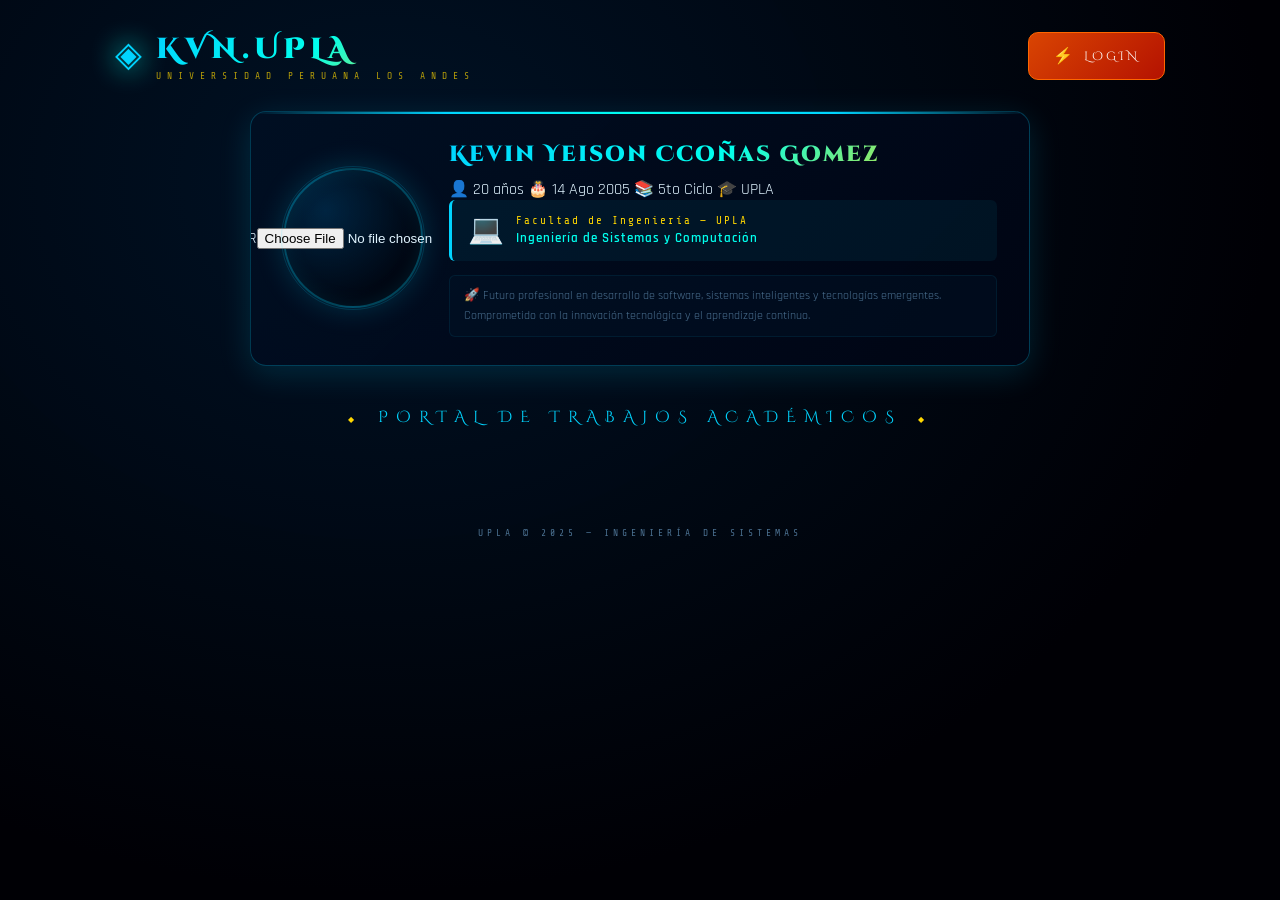
==== index (1).html @ d22db424 "Add files via upload" ====
<!DOCTYPE html>
<html lang="es">
<head>
  <meta charset="UTF-8">
  <meta name="viewport" content="width=device-width, initial-scale=1.0">
  <title>KVN.UPLA — Portal Académico</title>
  <link rel="preconnect" href="https://fonts.googleapis.com">
  <link rel="preconnect" href="https://fonts.gstatic.com" crossorigin>
  <link href="https://fonts.googleapis.com/css2?family=Rajdhani:wght@400;600;700&family=Cinzel+Decorative:wght@700;900&family=Share+Tech+Mono&display=swap" rel="stylesheet">
  <link rel="stylesheet" href="styles.css">
  <script src="https://cdn.jsdelivr.net/npm/@supabase/supabase-js@2"></script>
</head>
<body>
  <canvas id="particleCanvas"></canvas>

  <!-- ══════════════════════════════════════════
       TRANSITION OVERLAY
  ══════════════════════════════════════════ -->
  <div class="transition-overlay" id="transitionOverlay">
    <div class="transition-content">
      <div class="transition-rune">◈</div>
      <div class="transition-text" id="transitionText">CARGANDO...</div>
    </div>
  </div>

  <!-- ══════════════════════════════════════════
       LANDING SCREEN
  ══════════════════════════════════════════ -->
  <div class="screen active" id="landingScreen">
    <div class="landing-wrapper">
      <div class="landing-header">
        <div class="landing-logo">
          <div class="logo-glyph">◈</div>
          <div>
            <h1>KVN.UPLA</h1>
            <div class="logo-sub">UNIVERSIDAD PERUANA LOS ANDES</div>
          </div>
        </div>
        <button class="btn-enter-login" onclick="goToLogin()">
          <span class="btn-el-icon">⚡</span>
          <span>LOGIN</span>
        </button>
      </div>

      <!-- INFO PERSONAL MEJORADA -->
      <div class="student-info-card">
        <!-- Avatar con foto de perfil -->
        <div class="student-avatar" onclick="document.getElementById('avatarFileInput').click()" title="Haz clic para cambiar tu foto">
          <img id="profilePhoto" class="profile-photo" src="" alt="Foto de perfil"
               style="display:none; width:100%; height:100%; object-fit:cover; border-radius:50%;">
          <div class="juggernaut-guide" id="juggDefaultAvatar">
            <svg viewBox="0 0 100 120" xmlns="http://www.w3.org/2000/svg">
              <ellipse cx="50" cy="70" rx="22" ry="28" fill="#8B4513" opacity="0.9"/>
              <path d="M35 60 Q50 55 65 60 L65 80 Q50 85 35 80 Z" fill="#CD853F" stroke="#8B4513" stroke-width="1.5"/>
              <circle cx="45" cy="68" r="3" fill="#FFD700"/>
              <circle cx="55" cy="68" r="3" fill="#FFD700"/>
              <ellipse cx="50" cy="40" rx="18" ry="20" fill="#8B0000" opacity="0.95"/>
              <path d="M40 35 Q50 30 60 35" fill="none" stroke="#FF4500" stroke-width="2" stroke-linecap="round"/>
              <rect x="42" y="38" width="16" height="12" rx="2" fill="#4B0000" opacity="0.8"/>
              <circle cx="46" cy="44" r="2.5" fill="#FF6347" opacity="0.9"/>
              <circle cx="54" cy="44" r="2.5" fill="#FF6347" opacity="0.9"/>
              <path d="M35 35 L28 25 L33 32" fill="#8B0000" stroke="#4B0000" stroke-width="1"/>
              <path d="M65 35 L72 25 L67 32" fill="#8B0000" stroke="#4B0000" stroke-width="1"/>
              <line x1="70" y1="50" x2="85" y2="35" stroke="#C0C0C0" stroke-width="3" stroke-linecap="round"/>
              <path d="M85 35 L88 32 L86 38" fill="#FFD700"/>
              <rect x="68" y="48" width="4" height="8" rx="1" fill="#8B4513"/>
              <ellipse cx="32" cy="65" rx="6" ry="12" fill="#CD853F" transform="rotate(-20 32 65)"/>
              <ellipse cx="68" cy="65" rx="6" ry="12" fill="#CD853F" transform="rotate(20 68 65)"/>
              <rect x="42" y="90" width="7" height="20" rx="3" fill="#8B4513"/>
              <rect x="51" y="90" width="7" height="20" rx="3" fill="#8B4513"/>
              <ellipse cx="45" cy="110" rx="5" ry="4" fill="#4B0000"/>
              <ellipse cx="55" cy="110" rx="5" ry="4" fill="#4B0000"/>
              <circle cx="50" cy="60" r="35" fill="none" stroke="#FF4500" stroke-width="0.5" opacity="0.3" class="jugg-aura"/>
            </svg>
          </div>
          <div class="avatar-upload-hint" id="avatarHint">
            <span>📷</span>
            CAMBIAR FOTO
          </div>
          <input type="file" id="avatarFileInput" accept="image/*" onchange="handleAvatarUpload(this)">
        </div>

        <div class="student-details">
          <h2 class="student-name">Kevin Yeison Ccoñas Gomez</h2>

          <!-- Badges de info -->
          <div class="meta-badges">
            <span class="meta-badge meta-badge-blue">👤 20 años</span>
            <span class="meta-badge meta-badge-gold">🎂 14 Ago 2005</span>
            <span class="meta-badge meta-badge-green">📚 5to Ciclo</span>
            <span class="meta-badge meta-badge-orange">🎓 UPLA</span>
          </div>

          <div class="student-career">
            <div class="career-icon">💻</div>
            <div>
              <div class="career-faculty">Facultad de Ingeniería — UPLA</div>
              <div class="career-name">Ingeniería de Sistemas y Computación</div>
            </div>
          </div>

          <div class="student-vision">
            <p>🚀 Futuro profesional en desarrollo de software, sistemas inteligentes y tecnologías emergentes. Comprometido con la innovación tecnológica y el aprendizaje continuo.</p>
          </div>

          <!-- Link de URL/portafolio -->
          <div id="studentUrlWrap" style="display:none; margin-top:8px;">
            <a id="studentUrlLink" class="student-url-link" href="#" target="_blank" rel="noopener">
              🔗 <span id="studentUrlText">mi-portafolio.com</span>
            </a>
          </div>
        </div>
      </div>

      <div class="landing-tagline">PORTAL DE TRABAJOS ACADÉMICOS</div>

      <div class="landing-units" id="landingUnits">
        <!-- Generado dinámicamente -->
      </div>

      <div class="landing-footer">
        UPLA © 2025 — INGENIERÍA DE SISTEMAS
      </div>
    </div>
  </div>

  <!-- ══════════════════════════════════════════
       PUBLIC MODAL (ver archivos sin login)
  ══════════════════════════════════════════ -->
  <div class="modal-overlay" id="publicModal">
    <div class="modal-box" id="publicModalBox">
      <div class="modal-header">
        <div class="modal-title-wrap">
          <div class="modal-dome-mini" id="pubModalDome">I</div>
          <div>
            <div class="modal-title" id="pubModalTitle">UNIDAD I</div>
            <div class="modal-sub" id="pubModalSub">PRIMERA UNIDAD</div>
          </div>
        </div>
        <button class="modal-close" onclick="closePublicModal()">✕</button>
      </div>
      <div class="week-tabs" id="pubWeekTabs">
        <div class="week-tab active" onclick="switchPublicWeek(1)">SEMANA 1</div>
        <div class="week-tab" onclick="switchPublicWeek(2)">SEMANA 2</div>
        <div class="week-tab" onclick="switchPublicWeek(3)">SEMANA 3</div>
        <div class="week-tab" onclick="switchPublicWeek(4)">SEMANA 4</div>
      </div>
      <div class="modal-body" id="pubModalBody"></div>
      <div class="pub-modal-footer">
        <button class="btn-arcana-sm" onclick="goToLogin()">🔐 Iniciar Sesión para Gestionar</button>
      </div>
    </div>
  </div>

  <!-- ══════════════════════════════════════════
       LOGIN SCREEN
  ══════════════════════════════════════════ -->
  <div class="screen" id="loginScreen">
    <div class="login-wrapper">
      <div class="arcana-logo">
        <h1>KVN.UPLA</h1>
        <div class="subtitle">ACCESO AL SISTEMA</div>
      </div>

      <div class="fire-container">
        <div class="fire-border">
          <div class="login-box">
            <div class="tab-selector">
              <button class="tab-btn active" onclick="switchAuthTab('login')">INGRESAR</button>
              <button class="tab-btn" onclick="switchAuthTab('register')">REGISTRAR</button>
            </div>

            <div id="loginForm">
              <div class="form-group">
                <label>USUARIO</label>
                <input type="text" id="loginUser" placeholder="Ingresa tu usuario">
              </div>
              <div class="form-group">
                <label>CONTRASEÑA</label>
                <input type="password" id="loginPass" placeholder="Ingresa tu contraseña">
              </div>
              <div class="error-msg" id="loginError"></div>
              <button class="btn-arcana" onclick="handleLogin()">⚡ ACCEDER</button>
            </div>

            <div id="registerForm" style="display:none;">
              <div class="form-group">
                <label>USUARIO</label>
                <input type="text" id="regUser" placeholder="Elige un usuario">
              </div>
              <div class="form-group">
                <label>CONTRASEÑA</label>
                <input type="password" id="regPass" placeholder="Crea una contraseña">
              </div>
              <div class="form-group">
                <label>CONFIRMAR CONTRASEÑA</label>
                <input type="password" id="regPass2" placeholder="Repite tu contraseña">
              </div>
              <div class="form-group">
                <label>URL / PORTAFOLIO <span style="opacity:.5;font-size:.6rem;">(opcional)</span></label>
                <div class="url-input-wrap">
                  <input type="url" id="regUrl" placeholder="https://tu-sitio.com o deja vacío">
                </div>
              </div>
              <div class="form-group">
                <label>ROL</label>
                <div class="role-cards">
                  <div class="role-card selected-viewer" onclick="selectRole('viewer')">
                    <div class="rc-icon">👁</div>
                    <div class="rc-name">VISUALIZADOR</div>
                    <div class="rc-desc">Solo lectura</div>
                  </div>
                  <div class="role-card" onclick="selectRole('admin_attempt')">
                    <div class="rc-icon">♛</div>
                    <div class="rc-name">ADMIN</div>
                    <div class="rc-desc">Reservado</div>
                  </div>
                </div>
              </div>
              <div class="error-msg" id="registerError"></div>
              <button class="btn-arcana" onclick="handleRegister()">✦ CREAR CUENTA</button>
            </div>
          </div>
        </div>
      </div>

      <button class="btn-back-landing" onclick="goToLanding()">← Volver al inicio</button>
    </div>
  </div>

  <!-- ══════════════════════════════════════════
       MAIN SCREEN (admin/viewer)
  ══════════════════════════════════════════ -->
  <div class="screen" id="mainScreen">
    <div class="main-header">
      <div class="header-logo">KVN.UPLA</div>
      <div class="header-right">
        <div class="sync-indicator" id="syncIndicator" style="display:none;"></div>
        <button class="btn-hdr btn-hdr-share" id="btnShare" onclick="openShareModal()" style="display:none;">📤 COMPARTIR</button>
        <button class="btn-hdr btn-hdr-sync" id="btnSync" onclick="doViewerSync()" style="display:none;">🔄 SYNC</button>
        <button class="btn-hdr btn-hdr-import" id="btnImport" style="display:none;">📥 IMPORTAR</button>
        <!-- Foto de perfil en header -->
        <img id="headerProfilePhoto" class="header-avatar" src="" alt="Perfil" onclick="document.getElementById('avatarFileInput').click()" title="Cambiar foto de perfil">
        <div class="user-badge" id="userBadge">
          <span id="headerCrown"></span>
          <span id="headerUsername">USUARIO</span>
        </div>
        <button class="btn-hdr btn-logout" onclick="handleLogout()">🚪 SALIR</button>
      </div>
    </div>

    <div class="main-content">
      <h2 class="section-title">MIS UNIDADES</h2>
      <div class="units-grid" id="unitsGrid"></div>
    </div>
  </div>

  <!-- ══════════════════════════════════════════
       EDIT FILE OVERLAY
  ══════════════════════════════════════════ -->
  <div class="edit-overlay" id="editOverlay">
    <div class="edit-box">
      <h3>✎ EDITAR ARCHIVO</h3>
      <input type="text" id="editFileName" placeholder="Nombre del archivo">
      <textarea id="editFileDesc" placeholder="Descripción (opcional)"></textarea>
      <div class="edit-actions">
        <button class="btn-save" onclick="saveEdit()">💾 GUARDAR</button>
        <button class="btn-cancel" onclick="closeEdit()">✕ CANCELAR</button>
      </div>
    </div>
  </div>

  <!-- ══════════════════════════════════════════
       SHARE OVERLAY
  ══════════════════════════════════════════ -->
  <div class="share-overlay" id="shareOverlay">
    <div class="share-box">
      <h3>📤 COMPARTIR SISTEMA</h3>
      <p>Exporta una copia de seguridad de todos los archivos y metadatos del sistema.</p>
      
      <div class="share-section s-admin">
        <h4>♛ PARA ADMINISTRADORES</h4>
        <div class="share-steps">
          <strong>1.</strong> Descarga el backup JSON<br>
          <strong>2.</strong> Compártelo con otros usuarios<br>
          <strong>3.</strong> Ellos pueden importarlo desde su panel
        </div>
      </div>

      <div class="share-section s-viewer">
        <h4>👁 PARA VISUALIZADORES</h4>
        <div class="share-steps">
          Usa el botón <strong>SYNC</strong> en el header para actualizar tus archivos desde la base de datos.
        </div>
      </div>

      <div class="status-line" id="shareStatusLine"></div>

      <button class="btn-push" onclick="exportJsonDownload()">📦 DESCARGAR BACKUP</button>
      <button class="btn-close-share" onclick="closeShareModal()">✕ CERRAR</button>
    </div>
  </div>

  <!-- ══════════════════════════════════════════
       UNIT MODAL (admin/viewer)
  ══════════════════════════════════════════ -->
  <div class="modal-overlay" id="unitModal">
    <div class="modal-box" id="modalBox">
      <div class="modal-header">
        <div class="modal-title-wrap">
          <div class="modal-dome-mini" id="modalDomeMini">I</div>
          <div>
            <div class="modal-title" id="modalTitle">UNIDAD I</div>
            <div class="modal-sub" id="modalSub">PRIMERA UNIDAD</div>
          </div>
        </div>
        <button class="modal-close" onclick="closeModal()">✕</button>
      </div>
      <div class="week-tabs" id="weekTabs">
        <div class="week-tab active" onclick="switchWeek(1)">SEMANA 1</div>
        <div class="week-tab" onclick="switchWeek(2)">SEMANA 2</div>
        <div class="week-tab" onclick="switchWeek(3)">SEMANA 3</div>
        <div class="week-tab" onclick="switchWeek(4)">SEMANA 4</div>
      </div>
      <div class="modal-body" id="modalBody"></div>
    </div>
  </div>

  <!-- ══════════════════════════════════════════
       TOAST
  ══════════════════════════════════════════ -->
  <div class="toast" id="toast"></div>

  <script src="script.js"></script>

  <!-- ══════════════════════════════════════════
       FOTO DE PERFIL — Script local (no toca supabase)
  ══════════════════════════════════════════ -->
  <script>
    // ── Foto de perfil (localStorage) ────────────────────
    (function() {
      const STORAGE_KEY = 'kvn_profile_photo';
      const STORAGE_URL = 'kvn_profile_url';

      function loadSavedPhoto() {
        const saved = localStorage.getItem(STORAGE_KEY);
        if (saved) applyPhoto(saved);
        const savedUrl = localStorage.getItem(STORAGE_URL);
        if (savedUrl) applyUrl(savedUrl);
      }

      function applyPhoto(dataUrl) {
        const ph = document.getElementById('profilePhoto');
        const def = document.getElementById('juggDefaultAvatar');
        const hph = document.getElementById('headerProfilePhoto');

        if (ph) { ph.src = dataUrl; ph.style.display = 'block'; }
        if (def) def.style.display = 'none';
        if (hph) { hph.src = dataUrl; hph.classList.add('visible'); }
      }

      function applyUrl(url) {
        const wrap = document.getElementById('studentUrlWrap');
        const link = document.getElementById('studentUrlLink');
        const txt  = document.getElementById('studentUrlText');
        if (!wrap || !link || !txt) return;
        link.href = url.startsWith('http') ? url : 'https://' + url;
        txt.textContent = url.replace(/^https?:\/\//, '');
        wrap.style.display = 'block';
      }

      window.handleAvatarUpload = function(input) {
        const file = input.files[0];
        if (!file) return;
        if (!file.type.startsWith('image/')) {
          alert('Solo se permiten imágenes.');
          return;
        }
        const reader = new FileReader();
        reader.onload = function(e) {
          const dataUrl = e.target.result;
          localStorage.setItem(STORAGE_KEY, dataUrl);
          applyPhoto(dataUrl);
          if (window.juggSay) {
            window.juggSay('¡Foto actualizada! Ahora tienes cara de guerrero. ⚔', false);
            setTimeout(() => { const b = document.getElementById('juggBubble'); if(b) b.classList.add('hide'); }, 4000);
          }
        };
        reader.readAsDataURL(file);
        input.value = '';
      };

      // Guardar URL desde el campo de registro
      const origHandleRegister = window.handleRegister;
      // Hook para guardar la URL después del registro exitoso
      document.addEventListener('DOMContentLoaded', () => {
        const regUrlInput = document.getElementById('regUrl');
        if (regUrlInput) {
          regUrlInput.addEventListener('blur', () => {
            const val = regUrlInput.value.trim();
            if (val) {
              localStorage.setItem(STORAGE_URL, val);
              applyUrl(val);
            }
          });
        }
        loadSavedPhoto();
      });
    })();
  </script>

  <script src="jugg-guide.js"></script>
</body>
</html>
---- styles.css ----
:root {
  --void-black:#000005;--arcana-blue:#00d4ff;--arcana-cyan:#00ffee;
  --arcana-gold:#ffd700;--fire-orange:#ff6600;--fire-red:#ff2200;
  --fire-yellow:#ffcc00;--unit1-color:#00aaff;--unit2-color:#aa00ff;
  --unit3-color:#00ff88;--unit4-color:#ff3344;
  --text-bright:#e0f4ff;--text-dim:#4a7090;
  --dragon1:#ff6600;--dragon2:#ff2200;--dragon3:#ffaa00;
}
*{margin:0;padding:0;box-sizing:border-box;}
body{background:var(--void-black);font-family:'Rajdhani',sans-serif;color:var(--text-bright);min-height:100vh;overflow-x:hidden;}
#particleCanvas{position:fixed;inset:0;z-index:0;pointer-events:none;}

.screen{position:fixed;inset:0;display:none;z-index:10;align-items:center;justify-content:center;}
.screen.active{display:flex;}

/* ══════════════════════════════
   TRANSITION OVERLAY
══════════════════════════════ */
.transition-overlay{
  position:fixed;inset:0;z-index:9000;
  background:radial-gradient(ellipse at center, rgba(0,0,20,.98) 0%, rgba(0,0,5,1) 100%);
  display:flex;align-items:center;justify-content:center;
  opacity:0;pointer-events:none;transition:opacity .4s ease;
}
.transition-overlay.active{opacity:1;pointer-events:all;}
.transition-content{text-align:center;}
.transition-rune{
  font-size:5rem;color:var(--arcana-blue);
  animation:runeSpinPulse 1s ease-in-out infinite;
  display:block;margin-bottom:16px;
  filter:drop-shadow(0 0 30px var(--arcana-cyan));
}
@keyframes runeSpinPulse{
  0%{transform:rotate(0deg) scale(1);opacity:.7;}
  50%{transform:rotate(180deg) scale(1.3);opacity:1;}
  100%{transform:rotate(360deg) scale(1);opacity:.7;}
}
.transition-text{
  font-family:'Share Tech Mono',monospace;font-size:.85rem;
  letter-spacing:6px;color:var(--arcana-gold);
  animation:txtPulse 1s ease-in-out infinite;
}
@keyframes txtPulse{0%,100%{opacity:.5;}50%{opacity:1;}}

/* ══════════════════════════════
   LANDING SCREEN
══════════════════════════════ */
#landingScreen{
  flex-direction:column;
  background:radial-gradient(ellipse at 30% 20%, rgba(0,30,60,.6) 0%, rgba(0,0,5,1) 70%);
  overflow-y:auto;align-items:stretch;justify-content:flex-start;
}
.landing-wrapper{
  display:flex;flex-direction:column;align-items:center;
  padding:30px 20px 60px;min-height:100vh;position:relative;
}

/* Header landing */
.landing-header{
  width:100%;max-width:1050px;
  display:flex;align-items:center;justify-content:space-between;
  margin-bottom:30px;flex-wrap:wrap;gap:14px;
  animation:slideDownFade .8s cubic-bezier(.34,1.56,.64,1) both;
}
@keyframes slideDownFade{from{transform:translateY(-40px);opacity:0;}to{transform:translateY(0);opacity:1;}}

.landing-logo{display:flex;align-items:center;gap:14px;}
.logo-glyph{
  font-size:2.2rem;color:var(--arcana-blue);
  filter:drop-shadow(0 0 14px var(--arcana-cyan));
  animation:glyphFloat 3s ease-in-out infinite;
}
@keyframes glyphFloat{0%,100%{transform:translateY(0) rotate(0deg);}50%{transform:translateY(-5px) rotate(60deg);}}
.landing-logo h1{
  font-family:'Cinzel Decorative',cursive;font-size:1.8rem;font-weight:900;
  background:linear-gradient(135deg,var(--arcana-blue) 0%,var(--arcana-cyan) 50%,var(--arcana-gold) 100%);
  -webkit-background-clip:text;-webkit-text-fill-color:transparent;background-clip:text;
  letter-spacing:5px;
}
.logo-sub{font-family:'Share Tech Mono',monospace;font-size:.6rem;color:var(--arcana-gold);letter-spacing:6px;opacity:.7;margin-top:2px;}

.btn-enter-login{
  display:flex;align-items:center;gap:8px;
  padding:12px 24px;
  background:linear-gradient(135deg,rgba(255,80,0,.85),rgba(200,20,0,.9));
  border:1px solid var(--fire-orange);border-radius:10px;
  color:#fff;font-family:'Cinzel Decorative',cursive;
  font-size:.75rem;letter-spacing:3px;cursor:pointer;
  transition:all .3s;text-transform:uppercase;
  position:relative;overflow:hidden;
}
.btn-enter-login::before{
  content:'';position:absolute;inset:0;
  background:linear-gradient(90deg,transparent,rgba(255,200,0,.3),transparent);
  transform:translateX(-100%);transition:transform .5s;
}
.btn-enter-login:hover::before{transform:translateX(100%);}
.btn-enter-login:hover{
  box-shadow:0 0 30px rgba(255,102,0,.7),0 0 60px rgba(255,50,0,.3);
  transform:translateY(-2px);
}
.btn-el-icon{font-size:1rem;}

/* ══════════════════════════════
   STUDENT INFO CARD
══════════════════════════════ */
.student-info-card{
  max-width:780px;width:100%;
  background:linear-gradient(135deg,rgba(0,15,35,.92) 0%,rgba(0,5,20,.95) 100%);
  border:1px solid rgba(0,212,255,.25);border-radius:16px;
  padding:28px 32px;margin-bottom:40px;
  display:flex;gap:26px;align-items:center;
  box-shadow:0 8px 32px rgba(0,212,255,.15);
  animation:fadeInUp .9s .2s cubic-bezier(.34,1.56,.64,1) both;
  position:relative;overflow:hidden;
}
.student-info-card::before{
  content:'';position:absolute;top:0;left:0;right:0;height:2px;
  background:linear-gradient(90deg,transparent,var(--arcana-blue),var(--arcana-cyan),var(--arcana-blue),transparent);
  animation:scanLine 3s ease-in-out infinite;
}
@keyframes scanLine{0%,100%{opacity:.4;}50%{opacity:1;}}

.student-avatar{
  flex-shrink:0;width:140px;height:140px;
  background:radial-gradient(circle at 30% 30%,rgba(0,170,255,.15) 0%,rgba(0,5,15,.8) 70%);
  border:2px solid rgba(0,212,255,.3);border-radius:50%;
  display:flex;align-items:center;justify-content:center;
  position:relative;
  box-shadow:0 0 30px rgba(0,212,255,.2),inset 0 0 20px rgba(0,212,255,.1);
}
.student-avatar::before{
  content:'';position:absolute;inset:-4px;border-radius:50%;
  border:1px solid rgba(0,212,255,.15);
  animation:domeGlow 2s ease-in-out infinite;
}

.juggernaut-guide{
  width:90px;height:110px;
  animation:juggFloat 3s ease-in-out infinite;
}
@keyframes juggFloat{
  0%,100%{transform:translateY(0) rotate(-2deg);}
  50%{transform:translateY(-8px) rotate(2deg);}
}
.jugg-aura{
  animation:juggAura 2s ease-in-out infinite;
}
@keyframes juggAura{
  0%,100%{opacity:.2;transform:scale(1);}
  50%{opacity:.5;transform:scale(1.1);}
}

.student-details{flex:1;min-width:0;}
.student-name{
  font-family:'Cinzel Decorative',cursive;font-size:1.35rem;
  background:linear-gradient(135deg,var(--arcana-blue),var(--arcana-cyan),var(--arcana-gold));
  -webkit-background-clip:text;-webkit-text-fill-color:transparent;background-clip:text;
  letter-spacing:2px;margin-bottom:10px;font-weight:900;
}
.student-meta{
  display:flex;gap:18px;margin-bottom:14px;flex-wrap:wrap;
}
.meta-item{
  font-family:'Share Tech Mono',monospace;font-size:.72rem;
  color:var(--text-dim);letter-spacing:1px;
  display:flex;align-items:center;gap:6px;
}
.meta-icon{font-size:1rem;}

.student-career{
  display:flex;align-items:center;gap:12px;
  padding:12px 16px;background:rgba(0,212,255,.06);
  border-left:3px solid var(--arcana-blue);border-radius:6px;
  margin-bottom:14px;
}
.career-icon{font-size:1.8rem;}
.career-faculty{
  font-family:'Share Tech Mono',monospace;font-size:.68rem;
  color:var(--arcana-gold);letter-spacing:2px;margin-bottom:3px;
}
.career-name{
  font-family:'Rajdhani',sans-serif;font-size:.82rem;
  color:var(--arcana-cyan);font-weight:600;letter-spacing:1px;
}

.student-vision{
  font-family:'Rajdhani',sans-serif;font-size:.78rem;
  color:var(--text-dim);line-height:1.6;
  padding:10px 14px;background:rgba(0,20,40,.4);
  border-radius:6px;border:1px solid rgba(0,212,255,.08);
}
.student-vision p{margin:0;}

/* Tagline */
.landing-tagline{
  font-family:'Cinzel Decorative',cursive;font-size:1rem;
  color:var(--arcana-blue);letter-spacing:8px;
  text-align:center;margin-bottom:50px;
  position:relative;
  animation:fadeInUp .9s .3s cubic-bezier(.34,1.56,.64,1) both;
}
@keyframes fadeInUp{from{transform:translateY(30px);opacity:0;}to{transform:translateY(0);opacity:1;}}
.landing-tagline::before,.landing-tagline::after{content:'◆';margin:0 16px;color:var(--arcana-gold);font-size:.5rem;}

/* Landing units grid */
.landing-units{
  display:grid;grid-template-columns:repeat(2,1fr);
  gap:44px;max-width:900px;width:100%;margin:0 auto;
  animation:fadeInUp 1s .5s cubic-bezier(.34,1.56,.64,1) both;
}
/* ══════════════════════════════
   DRAGON DOME — el núcleo visual
══════════════════════════════ */
.unit-card{display:flex;flex-direction:column;align-items:center;gap:18px;cursor:pointer;transition:transform .35s;}
.unit-card:hover{transform:translateY(-8px);}
.unit-card:hover .dragon-ring-outer{animation-duration:2s!important;}

.dome-wrapper{position:relative;width:200px;height:200px;}

/* Anillo base giratorio */
.dome-outer{position:absolute;inset:0;border-radius:50%;animation:domeSpin 8s linear infinite;}
.dome-outer::before{
  content:'';position:absolute;inset:-4px;border-radius:50%;
  border:2px solid transparent;animation:domeGlow 2s ease-in-out infinite;
}
@keyframes domeSpin{from{transform:rotate(0deg);}to{transform:rotate(360deg);}}
@keyframes domeGlow{0%,100%{opacity:.6;transform:scale(1);}50%{opacity:1;transform:scale(1.05);}}

/* DRAGON RING — SVG path que rodea el domo */
.dragon-ring-outer{
  position:absolute;inset:-18px;border-radius:50%;
  animation:dragonSpin 6s linear infinite;
  z-index:5;pointer-events:none;
}
.dragon-ring-outer svg{width:100%;height:100%;}

@keyframes dragonSpin{from{transform:rotate(0deg);}to{transform:rotate(360deg);}}
@keyframes dragonSpinRev{from{transform:rotate(360deg);}to{transform:rotate(0deg);}}

.unit-2 .dragon-ring-outer{animation-name:dragonSpinRev;}
.unit-4 .dragon-ring-outer{animation-name:dragonSpinRev;animation-duration:4s;}
.unit-3 .dragon-ring-outer{animation-duration:5s;}

/* Scales / segments del dragón */
.dragon-scale{
  fill:none;stroke-width:5;stroke-linecap:round;
  filter:drop-shadow(0 0 6px currentColor);
}
.dragon-head{fill-opacity:.9;filter:drop-shadow(0 0 10px currentColor);}
.dragon-fire{
  animation:fireBreath .8s ease-in-out infinite alternate;
  transform-origin:center;
}
@keyframes fireBreath{0%{opacity:.5;transform:scale(.8);}100%{opacity:1;transform:scale(1.2);}}

/* Colores por unidad */
.unit-1 .dome-outer{background:conic-gradient(from 0deg,rgba(0,170,255,0) 0%,rgba(0,170,255,.8) 25%,rgba(0,255,238,.4) 50%,rgba(0,170,255,.8) 75%,rgba(0,170,255,0) 100%);}
.unit-1 .dome-outer::before{box-shadow:0 0 28px var(--unit1-color),0 0 55px rgba(0,170,255,.3);border-color:var(--unit1-color);}
.unit-2 .dome-outer{background:conic-gradient(from 0deg,rgba(138,0,255,0) 0%,rgba(138,0,255,.8) 25%,rgba(200,100,255,.4) 50%,rgba(138,0,255,.8) 75%,rgba(138,0,255,0) 100%);animation-direction:reverse;}
.unit-2 .dome-outer::before{box-shadow:0 0 28px var(--unit2-color),0 0 55px rgba(138,0,255,.3);border-color:var(--unit2-color);}
.unit-3 .dome-outer{background:conic-gradient(from 0deg,rgba(0,255,136,0) 0%,rgba(0,255,136,.8) 25%,rgba(100,255,200,.4) 50%,rgba(0,255,136,.8) 75%,rgba(0,255,136,0) 100%);animation-duration:6s;}
.unit-3 .dome-outer::before{box-shadow:0 0 28px var(--unit3-color),0 0 55px rgba(0,255,136,.3);border-color:var(--unit3-color);}
.unit-4 .dome-outer{background:conic-gradient(from 0deg,rgba(255,50,68,0) 0%,rgba(255,50,68,.8) 25%,rgba(255,150,100,.4) 50%,rgba(255,50,68,.8) 75%,rgba(255,50,68,0) 100%);animation-direction:reverse;animation-duration:5s;}
.unit-4 .dome-outer::before{box-shadow:0 0 28px var(--unit4-color),0 0 55px rgba(255,50,68,.3);border-color:var(--unit4-color);}

.dome-inner{
  position:absolute;inset:12px;border-radius:50%;
  display:flex;align-items:center;justify-content:center;
  flex-direction:column;backdrop-filter:blur(4px);overflow:hidden;
}
.unit-1 .dome-inner{background:radial-gradient(circle at 40% 35%,rgba(0,170,255,.25) 0%,rgba(0,10,30,.9) 70%);border:1px solid rgba(0,170,255,.3);}
.unit-2 .dome-inner{background:radial-gradient(circle at 40% 35%,rgba(138,0,255,.25) 0%,rgba(10,0,25,.9) 70%);border:1px solid rgba(138,0,255,.3);}
.unit-3 .dome-inner{background:radial-gradient(circle at 40% 35%,rgba(0,255,136,.2) 0%,rgba(0,15,10,.9) 70%);border:1px solid rgba(0,255,136,.3);}
.unit-4 .dome-inner{background:radial-gradient(circle at 40% 35%,rgba(255,50,68,.2) 0%,rgba(20,0,5,.9) 70%);border:1px solid rgba(255,50,68,.3);}
.dome-inner::before{
  content:'';position:absolute;top:15%;left:15%;width:35%;height:25%;
  background:radial-gradient(ellipse,rgba(255,255,255,.15) 0%,transparent 70%);
  border-radius:50%;transform:rotate(-20deg);
}

.dome-fire-ring{
  position:absolute;inset:-8px;border-radius:50%;pointer-events:none;
  animation:fireRingPulse 1.5s ease-in-out infinite;
}
.unit-1 .dome-fire-ring{box-shadow:0 0 14px var(--unit1-color);border:1px solid rgba(0,170,255,.2);border-radius:50%;}
.unit-2 .dome-fire-ring{box-shadow:0 0 14px var(--unit2-color);border:1px solid rgba(138,0,255,.2);border-radius:50%;}
.unit-3 .dome-fire-ring{box-shadow:0 0 14px var(--unit3-color);border:1px solid rgba(0,255,136,.2);border-radius:50%;}
.unit-4 .dome-fire-ring{box-shadow:0 0 14px var(--unit4-color);border:1px solid rgba(255,50,68,.2);border-radius:50%;}
@keyframes fireRingPulse{0%,100%{opacity:.6;transform:scale(1);}50%{opacity:1;transform:scale(1.04);}}

/* ══════════════════════════════
   FIRE EFFECTS ON DOMES (active/inactive)
══════════════════════════════ */
.unit-card.has-files .dome-fire-ring{
  animation:fireRingActive 1s ease-in-out infinite;
  box-shadow:0 0 20px currentColor,0 0 40px currentColor,inset 0 0 15px rgba(255,100,0,.3)!important;
}
@keyframes fireRingActive{
  0%,100%{opacity:.8;transform:scale(1);}
  50%{opacity:1;transform:scale(1.06);}
}

.unit-card.has-files .dome-outer::after{
  content:'';position:absolute;inset:-6px;border-radius:50%;
  background:radial-gradient(circle,transparent 60%,rgba(255,100,0,.15) 80%,rgba(255,200,0,.25) 100%);
  animation:fireGlow 1.5s ease-in-out infinite;
  pointer-events:none;
}
@keyframes fireGlow{
  0%,100%{opacity:.5;transform:scale(1);}
  50%{opacity:1;transform:scale(1.08);}
}

.unit-card.no-files .dome-fire-ring{
  opacity:.3;
  box-shadow:0 0 5px rgba(100,100,100,.2)!important;
}
.unit-card.no-files .dome-outer{
  opacity:.6;
  filter:grayscale(.5);
}

.dome-num{font-family:'Cinzel Decorative',cursive;font-size:2.5rem;font-weight:900;line-height:1;margin-bottom:4px;}
.unit-1 .dome-num{color:var(--unit1-color);text-shadow:0 0 20px var(--unit1-color);}
.unit-2 .dome-num{color:var(--unit2-color);text-shadow:0 0 20px var(--unit2-color);}
.unit-3 .dome-num{color:var(--unit3-color);text-shadow:0 0 20px var(--unit3-color);}
.unit-4 .dome-num{color:var(--unit4-color);text-shadow:0 0 20px var(--unit4-color);}
.dome-label{font-family:'Share Tech Mono',monospace;font-size:.58rem;letter-spacing:3px;opacity:.7;text-transform:uppercase;}

.unit-info{text-align:center;}
.unit-title{font-family:'Cinzel Decorative',cursive;font-size:.78rem;letter-spacing:3px;margin-bottom:9px;}
.unit-1 .unit-title{color:var(--unit1-color);}
.unit-2 .unit-title{color:var(--unit2-color);}
.unit-3 .unit-title{color:var(--unit3-color);}
.unit-4 .unit-title{color:var(--unit4-color);}

.mana-bar-wrap{width:180px;background:rgba(0,20,40,.6);border-radius:4px;height:5px;overflow:hidden;border:1px solid rgba(0,212,255,.12);}
.mana-bar{height:100%;border-radius:4px;transition:width .8s ease;position:relative;}
.mana-bar::after{content:'';position:absolute;right:0;top:0;height:100%;width:5px;background:rgba(255,255,255,.55);border-radius:2px;filter:blur(2px);}
.unit-1 .mana-bar{background:linear-gradient(90deg,rgba(0,100,200,.8),var(--unit1-color));}
.unit-2 .mana-bar{background:linear-gradient(90deg,rgba(80,0,180,.8),var(--unit2-color));}
.unit-3 .mana-bar{background:linear-gradient(90deg,rgba(0,150,80,.8),var(--unit3-color));}
.unit-4 .mana-bar{background:linear-gradient(90deg,rgba(180,0,30,.8),var(--unit4-color));}
.mana-label{font-family:'Share Tech Mono',monospace;font-size:.6rem;opacity:.5;margin-top:4px;letter-spacing:2px;}

/* Hover glow en landing */
.unit-card:hover .dome-wrapper{filter:brightness(1.2);}

.landing-footer{
  margin-top:50px;
  font-family:'Share Tech Mono',monospace;font-size:.6rem;
  color:var(--text-dim);letter-spacing:4px;opacity:.35;
  animation:fadeInUp 1s 1s both;
}

/* ══════════════════════════════
   PUBLIC MODAL FOOTER
══════════════════════════════ */
.pub-modal-footer{
  padding:14px 22px;background:rgba(0,5,15,.98);
  border-top:1px solid rgba(0,212,255,.1);text-align:center;
}
.btn-arcana-sm{
  padding:9px 22px;
  background:linear-gradient(135deg,rgba(255,80,0,.75),rgba(200,20,0,.85));
  border:1px solid var(--fire-orange);border-radius:8px;
  color:#fff;font-family:'Share Tech Mono',monospace;
  font-size:.72rem;letter-spacing:2px;cursor:pointer;
  transition:all .3s;
}
.btn-arcana-sm:hover{box-shadow:0 0 20px rgba(255,102,0,.5);transform:translateY(-1px);}

/* ══════════════════════════════
   LOGIN SCREEN
══════════════════════════════ */
#loginScreen{background:radial-gradient(ellipse at center,rgba(0,5,15,.95) 0%,rgba(0,0,5,.98) 100%);}
.login-wrapper{display:flex;flex-direction:column;align-items:center;gap:22px;}
.arcana-logo{text-align:center;animation:logoFloat 3s ease-in-out infinite;}
@keyframes logoFloat{0%,100%{transform:translateY(0);filter:drop-shadow(0 0 20px var(--arcana-blue));}50%{transform:translateY(-8px);filter:drop-shadow(0 0 40px var(--arcana-cyan));}}
.arcana-logo h1{font-family:'Cinzel Decorative',cursive;font-size:2.6rem;font-weight:900;background:linear-gradient(135deg,var(--arcana-blue) 0%,var(--arcana-cyan) 50%,var(--arcana-blue) 100%);-webkit-background-clip:text;-webkit-text-fill-color:transparent;background-clip:text;letter-spacing:6px;}
.arcana-logo .subtitle{font-family:'Share Tech Mono',monospace;font-size:.7rem;color:var(--arcana-gold);letter-spacing:8px;margin-top:4px;opacity:.8;}

.fire-container{position:relative;width:400px;}
.fire-border{position:relative;padding:2px;border-radius:12px;}
.fire-border::before{content:'';position:absolute;inset:-3px;border-radius:15px;background:linear-gradient(90deg,var(--fire-red),var(--fire-orange),var(--fire-yellow),var(--fire-orange),var(--fire-red),var(--fire-orange),var(--fire-yellow));background-size:300% 100%;animation:fireBorderFlow 2s linear infinite;filter:blur(3px);z-index:-1;}
.fire-border::after{content:'';position:absolute;inset:-7px;border-radius:18px;background:linear-gradient(90deg,var(--fire-red),var(--fire-orange),var(--fire-yellow),var(--fire-orange),var(--fire-red));background-size:300% 100%;animation:fireBorderFlow 2.5s linear infinite reverse;filter:blur(9px);opacity:.45;z-index:-2;}
@keyframes fireBorderFlow{0%{background-position:0% 50%;}100%{background-position:300% 50%;}}

.login-box{background:linear-gradient(160deg,rgba(0,8,20,.97) 0%,rgba(0,3,10,.99) 100%);border:1px solid rgba(255,102,0,.3);border-radius:12px;padding:30px 26px;position:relative;overflow:hidden;}
.login-box::before{content:'';position:absolute;top:0;left:0;right:0;height:1px;background:linear-gradient(90deg,transparent,var(--fire-orange),var(--fire-yellow),var(--fire-orange),transparent);animation:scanLine 3s ease-in-out infinite;}

.tab-selector{display:flex;margin-bottom:20px;border-radius:8px;overflow:hidden;border:1px solid rgba(255,102,0,.2);}
.tab-btn{flex:1;padding:9px;background:transparent;border:none;color:var(--text-dim);font-family:'Rajdhani',sans-serif;font-size:.88rem;font-weight:600;letter-spacing:2px;cursor:pointer;transition:all .3s;text-transform:uppercase;}
.tab-btn.active{background:linear-gradient(135deg,rgba(255,102,0,.3),rgba(255,50,0,.2));color:var(--fire-yellow);text-shadow:0 0 10px var(--fire-orange);}

.form-group{margin-bottom:14px;}
.form-group label{display:block;font-size:.7rem;letter-spacing:3px;color:var(--arcana-blue);margin-bottom:5px;text-transform:uppercase;font-family:'Share Tech Mono',monospace;}
.form-group input,.form-group select{width:100%;padding:10px 13px;background:rgba(0,20,40,.8);border:1px solid rgba(0,212,255,.2);border-radius:6px;color:var(--text-bright);font-family:'Share Tech Mono',monospace;font-size:.86rem;outline:none;transition:all .3s;}
.form-group input:focus,.form-group select:focus{border-color:var(--arcana-blue);box-shadow:0 0 15px rgba(0,212,255,.2);}

.role-cards{display:grid;grid-template-columns:1fr 1fr;gap:8px;margin-bottom:4px;}
.role-card{padding:10px 8px;border-radius:8px;border:1px solid rgba(0,212,255,.15);background:rgba(0,15,30,.5);cursor:pointer;text-align:center;transition:all .25s;opacity:.6;}
.role-card:hover{opacity:.8;}
.role-card.selected-viewer{border-color:rgba(0,212,255,.5);background:rgba(0,212,255,.1);opacity:1;box-shadow:0 0 12px rgba(0,212,255,.2);}
.role-card .rc-icon{font-size:1.4rem;margin-bottom:4px;}
.role-card .rc-name{font-family:'Share Tech Mono',monospace;font-size:.7rem;letter-spacing:2px;}
.role-card .rc-desc{font-size:.62rem;color:var(--text-dim);margin-top:2px;}

.btn-arcana{width:100%;padding:12px;background:linear-gradient(135deg,rgba(255,80,0,.8),rgba(200,30,0,.9));border:1px solid var(--fire-orange);border-radius:8px;color:#fff;font-family:'Cinzel Decorative',cursive;font-size:.78rem;letter-spacing:3px;cursor:pointer;transition:all .3s;text-transform:uppercase;position:relative;overflow:hidden;margin-top:4px;}
.btn-arcana::before{content:'';position:absolute;inset:0;background:linear-gradient(90deg,transparent,rgba(255,200,0,.3),transparent);transform:translateX(-100%);transition:transform .5s;}
.btn-arcana:hover::before{transform:translateX(100%);}
.btn-arcana:hover{box-shadow:0 0 30px rgba(255,102,0,.6),0 0 60px rgba(255,50,0,.3);transform:translateY(-1px);}

.error-msg{color:var(--fire-red);font-size:.73rem;letter-spacing:1px;text-align:center;min-height:18px;font-family:'Share Tech Mono',monospace;}

.btn-back-landing{
  background:transparent;border:1px solid rgba(0,212,255,.2);
  border-radius:6px;padding:6px 14px;
  color:var(--text-dim);font-family:'Share Tech Mono',monospace;
  font-size:.68rem;letter-spacing:2px;cursor:pointer;
  transition:all .2s;
}
.btn-back-landing:hover{color:var(--arcana-cyan);border-color:rgba(0,212,255,.4);}
/* ══════════════════════════════
   MAIN SCREEN
══════════════════════════════ */
#mainScreen{flex-direction:column;background:var(--void-black);overflow-y:auto;align-items:stretch;justify-content:flex-start;}
.main-header{display:flex;align-items:center;justify-content:space-between;padding:13px 32px;background:rgba(0,5,15,.92);border-bottom:1px solid rgba(0,212,255,.1);backdrop-filter:blur(10px);position:sticky;top:0;z-index:100;gap:10px;flex-wrap:wrap;}
.header-logo{font-family:'Cinzel Decorative',cursive;font-size:1.15rem;background:linear-gradient(135deg,var(--arcana-blue),var(--arcana-cyan));-webkit-background-clip:text;-webkit-text-fill-color:transparent;background-clip:text;letter-spacing:4px;flex-shrink:0;}
.header-right{display:flex;align-items:center;gap:8px;flex-wrap:wrap;}
.user-badge{display:flex;align-items:center;gap:6px;padding:5px 11px;border-radius:20px;font-size:.72rem;letter-spacing:2px;font-family:'Share Tech Mono',monospace;}
.badge-admin{background:rgba(255,200,0,.1);border:1px solid rgba(255,200,0,.3);color:var(--arcana-gold);}
.badge-viewer{background:rgba(0,212,255,.08);border:1px solid rgba(0,212,255,.2);color:var(--arcana-cyan);}

.btn-hdr{padding:6px 12px;border-radius:6px;font-size:.7rem;letter-spacing:2px;cursor:pointer;transition:all .2s;font-family:'Share Tech Mono',monospace;text-transform:uppercase;}
.btn-hdr-share{background:rgba(255,200,0,.1);border:1px solid rgba(255,200,0,.3);color:var(--arcana-gold);}
.btn-hdr-share:hover{background:rgba(255,200,0,.22);}
.btn-hdr-sync{background:rgba(0,212,255,.08);border:1px solid rgba(0,212,255,.25);color:var(--arcana-cyan);}
.btn-hdr-sync:hover{background:rgba(0,212,255,.18);}
.btn-hdr-import{background:rgba(0,255,136,.08);border:1px solid rgba(0,255,136,.25);color:var(--unit3-color);}
.btn-logout{background:rgba(255,50,0,.1);border:1px solid rgba(255,50,0,.28);color:#ff7755;}
.btn-logout:hover{background:rgba(255,50,0,.22);}

.sync-indicator{font-family:'Share Tech Mono',monospace;font-size:.62rem;letter-spacing:2px;padding:4px 9px;border-radius:4px;}
.sync-ok{color:var(--unit3-color);background:rgba(0,255,136,.08);border:1px solid rgba(0,255,136,.2);}
.sync-err{color:var(--unit4-color);background:rgba(255,50,68,.08);border:1px solid rgba(255,50,68,.2);}
.sync-ing{color:var(--arcana-gold);background:rgba(255,200,0,.08);border:1px solid rgba(255,200,0,.2);animation:syncPulse 1s ease-in-out infinite;}
@keyframes syncPulse{0%,100%{opacity:.6;}50%{opacity:1;}}

.main-content{padding:48px 32px;max-width:1050px;margin:0 auto;width:100%;}
.section-title{font-family:'Cinzel Decorative',cursive;font-size:.95rem;letter-spacing:6px;color:var(--arcana-blue);text-align:center;margin-bottom:46px;}
.section-title::before,.section-title::after{content:'◆';margin:0 14px;color:var(--arcana-gold);font-size:.52rem;}

.units-grid{display:grid;grid-template-columns:repeat(2,1fr);gap:34px;max-width:860px;margin:0 auto;}

/* ══════════════════════════════
   MODAL
══════════════════════════════ */
.modal-overlay{position:fixed;inset:0;background:rgba(0,0,0,.86);z-index:1000;display:none;align-items:center;justify-content:center;backdrop-filter:blur(6px);}
.modal-overlay.open{display:flex;}
@keyframes modalSlideIn{from{transform:scale(.85) translateY(28px);opacity:0;}to{transform:scale(1) translateY(0);opacity:1;}}

.modal-box{width:660px;max-width:95vw;max-height:86vh;display:flex;flex-direction:column;border-radius:16px;overflow:hidden;position:relative;animation:modalSlideIn .4s cubic-bezier(.34,1.56,.64,1);}
.modal-box::before{content:'';position:absolute;inset:-2px;border-radius:18px;z-index:-1;}
.modal-u1::before{background:linear-gradient(135deg,var(--unit1-color),transparent,var(--unit1-color));}
.modal-u2::before{background:linear-gradient(135deg,var(--unit2-color),transparent,var(--unit2-color));}
.modal-u3::before{background:linear-gradient(135deg,var(--unit3-color),transparent,var(--unit3-color));}
.modal-u4::before{background:linear-gradient(135deg,var(--unit4-color),transparent,var(--unit4-color));}

.modal-header{padding:18px 22px 14px;background:rgba(0,5,15,.98);border-bottom:1px solid rgba(0,212,255,.1);display:flex;align-items:center;justify-content:space-between;flex-shrink:0;}
.modal-title-wrap{display:flex;align-items:center;gap:11px;}
.modal-dome-mini{width:40px;height:40px;border-radius:50%;display:flex;align-items:center;justify-content:center;font-family:'Cinzel Decorative',cursive;font-size:1rem;font-weight:700;animation:domeSpin 6s linear infinite;}
.modal-u1 .modal-dome-mini{background:conic-gradient(var(--unit1-color),transparent,var(--unit1-color));box-shadow:0 0 16px var(--unit1-color);}
.modal-u2 .modal-dome-mini{background:conic-gradient(var(--unit2-color),transparent,var(--unit2-color));box-shadow:0 0 16px var(--unit2-color);}
.modal-u3 .modal-dome-mini{background:conic-gradient(var(--unit3-color),transparent,var(--unit3-color));box-shadow:0 0 16px var(--unit3-color);}
.modal-u4 .modal-dome-mini{background:conic-gradient(var(--unit4-color),transparent,var(--unit4-color));box-shadow:0 0 16px var(--unit4-color);}
.modal-title{font-family:'Cinzel Decorative',cursive;font-size:.92rem;letter-spacing:3px;}
.modal-sub{font-family:'Share Tech Mono',monospace;font-size:.62rem;color:var(--text-dim);letter-spacing:2px;margin-top:2px;}
.modal-close{width:30px;height:30px;background:rgba(255,50,0,.15);border:1px solid rgba(255,50,0,.3);border-radius:6px;color:#ff7755;cursor:pointer;font-size:.9rem;display:flex;align-items:center;justify-content:center;transition:all .2s;}
.modal-close:hover{background:rgba(255,50,0,.3);}

.week-tabs{display:flex;padding:12px 22px 0;gap:4px;background:rgba(0,5,15,.98);flex-shrink:0;}
.week-tab{padding:7px 16px;background:transparent;border:1px solid rgba(0,212,255,.1);border-bottom:none;border-radius:8px 8px 0 0;color:var(--text-dim);font-family:'Share Tech Mono',monospace;font-size:.72rem;letter-spacing:2px;cursor:pointer;transition:all .2s;}
.modal-u1 .week-tab.active{background:rgba(0,170,255,.15);color:var(--unit1-color);border-color:rgba(0,170,255,.4);}
.modal-u2 .week-tab.active{background:rgba(138,0,255,.15);color:var(--unit2-color);border-color:rgba(138,0,255,.4);}
.modal-u3 .week-tab.active{background:rgba(0,255,136,.1);color:var(--unit3-color);border-color:rgba(0,255,136,.4);}
.modal-u4 .week-tab.active{background:rgba(255,50,68,.15);color:var(--unit4-color);border-color:rgba(255,50,68,.4);}

.modal-body{flex:1;overflow-y:auto;background:rgba(0,5,15,.98);padding:20px 22px;border-top:1px solid rgba(0,212,255,.1);}
.modal-body::-webkit-scrollbar{width:4px;}
.modal-body::-webkit-scrollbar-thumb{background:rgba(0,212,255,.3);border-radius:2px;}

.upload-zone{border:2px dashed rgba(0,212,255,.2);border-radius:10px;padding:22px;text-align:center;margin-bottom:14px;transition:all .3s;cursor:pointer;position:relative;}
.upload-zone:hover{border-color:rgba(0,212,255,.5);background:rgba(0,212,255,.04);}
.upload-zone .upload-icon{font-size:1.7rem;margin-bottom:5px;opacity:.6;}
.upload-zone p{font-size:.78rem;color:var(--text-dim);letter-spacing:1px;}
.upload-zone input[type="file"]{position:absolute;inset:0;opacity:0;cursor:pointer;}
.drag-over{border-color:rgba(0,212,255,.7)!important;background:rgba(0,212,255,.08)!important;}

.progress-wrap{margin-bottom:12px;display:none;}
.progress-lbl{font-family:'Share Tech Mono',monospace;font-size:.62rem;color:var(--arcana-blue);margin-bottom:4px;letter-spacing:2px;}
.progress-track{height:4px;background:rgba(0,20,40,.8);border-radius:3px;overflow:hidden;}
.progress-fill{height:100%;background:linear-gradient(90deg,var(--arcana-blue),var(--arcana-cyan));border-radius:3px;transition:width .2s;width:0%;}

.btn-inject{width:100%;padding:10px;background:linear-gradient(135deg,rgba(0,212,255,.18),rgba(0,100,200,.28));border:1px solid rgba(0,212,255,.38);border-radius:8px;color:var(--arcana-cyan);font-family:'Share Tech Mono',monospace;font-size:.78rem;letter-spacing:3px;cursor:pointer;transition:all .3s;margin-bottom:16px;}
.btn-inject:hover{background:rgba(0,212,255,.24);box-shadow:0 0 16px rgba(0,212,255,.3);}

.files-list{display:flex;flex-direction:column;gap:8px;}
.file-item{display:flex;align-items:center;gap:10px;padding:10px 13px;background:rgba(0,15,30,.8);border:1px solid rgba(0,212,255,.1);border-radius:8px;transition:all .2s;animation:fileAppear .3s ease both;}
@keyframes fileAppear{from{transform:translateX(-10px);opacity:0;}to{transform:translateX(0);opacity:1;}}
.file-item:hover{border-color:rgba(0,212,255,.28);background:rgba(0,20,40,.8);}
.file-icon{font-size:1.25rem;flex-shrink:0;}
.file-info{flex:1;min-width:0;}
.file-name{font-family:'Share Tech Mono',monospace;font-size:.76rem;color:var(--arcana-cyan);white-space:nowrap;overflow:hidden;text-overflow:ellipsis;}
.file-meta{font-size:.66rem;color:var(--text-dim);margin-top:2px;}
.file-actions{display:flex;gap:5px;flex-shrink:0;}
.btn-fa{padding:4px 9px;border-radius:5px;border:1px solid;background:transparent;font-size:.66rem;letter-spacing:1px;cursor:pointer;transition:all .2s;font-family:'Share Tech Mono',monospace;}
.btn-dl{border-color:rgba(0,212,255,.38);color:var(--arcana-cyan);}
.btn-dl:hover{background:rgba(0,212,255,.14);}
.btn-edit{border-color:rgba(255,200,0,.38);color:var(--arcana-gold);}
.btn-edit:hover{background:rgba(255,200,0,.1);}
.btn-del{border-color:rgba(255,50,0,.38);color:#ff7755;}
.btn-del:hover{background:rgba(255,50,0,.14);}

.empty-state{text-align:center;padding:34px;color:var(--text-dim);font-family:'Share Tech Mono',monospace;font-size:.73rem;letter-spacing:2px;}
.empty-state .es-icon{font-size:2rem;margin-bottom:9px;opacity:.3;}

/* ══════════════════════════════
   SHARE / EDIT OVERLAYS
══════════════════════════════ */
.share-overlay{position:fixed;inset:0;background:rgba(0,0,0,.9);z-index:3000;display:none;align-items:center;justify-content:center;backdrop-filter:blur(6px);}
.share-overlay.open{display:flex;}
.share-box{width:540px;max-width:94vw;background:rgba(0,8,20,.98);border:1px solid rgba(255,200,0,.28);border-radius:14px;padding:26px;animation:modalSlideIn .3s ease;max-height:90vh;overflow-y:auto;}
.share-box h3{font-family:'Cinzel Decorative',cursive;font-size:.88rem;color:var(--arcana-gold);letter-spacing:3px;margin-bottom:7px;}
.share-box>p{font-size:.78rem;color:var(--text-dim);margin-bottom:16px;line-height:1.6;}
.share-section{background:rgba(0,15,30,.7);border-radius:9px;padding:14px;margin-bottom:13px;border:1px solid rgba(0,212,255,.08);}
.share-section h4{font-family:'Share Tech Mono',monospace;font-size:.7rem;letter-spacing:3px;margin-bottom:10px;}
.share-section.s-admin h4{color:var(--arcana-gold);}
.share-section.s-viewer h4{color:var(--arcana-cyan);}
.share-steps{font-size:.73rem;color:var(--text-dim);line-height:1.8;}
.share-steps strong{color:var(--arcana-cyan);}
.btn-push{width:100%;padding:11px;background:linear-gradient(135deg,rgba(255,200,0,.18),rgba(200,140,0,.28));border:1px solid rgba(255,200,0,.4);border-radius:8px;color:var(--arcana-gold);font-family:'Share Tech Mono',monospace;font-size:.78rem;letter-spacing:2px;cursor:pointer;transition:all .3s;margin-bottom:10px;}
.btn-push:hover{background:rgba(255,200,0,.28);}
.btn-push-blue{background:linear-gradient(135deg,rgba(0,212,255,.15),rgba(0,100,200,.25));border-color:rgba(0,212,255,.38);color:var(--arcana-cyan);}
.btn-push-blue:hover{background:rgba(0,212,255,.22);}
.btn-close-share{width:100%;padding:10px;background:rgba(255,50,0,.08);border:1px solid rgba(255,50,0,.28);border-radius:8px;color:#ff7755;font-family:'Share Tech Mono',monospace;font-size:.72rem;letter-spacing:2px;cursor:pointer;}
.status-line{font-family:'Share Tech Mono',monospace;font-size:.7rem;letter-spacing:2px;padding:7px 10px;border-radius:5px;margin-bottom:10px;display:none;}
.status-ok{color:var(--unit3-color);background:rgba(0,255,136,.08);border:1px solid rgba(0,255,136,.2);}
.status-err{color:var(--unit4-color);background:rgba(255,50,68,.08);border:1px solid rgba(255,50,68,.2);}
.status-ing{color:var(--arcana-gold);background:rgba(255,200,0,.08);border:1px solid rgba(255,200,0,.2);animation:syncPulse 1s ease-in-out infinite;}

.edit-overlay{position:fixed;inset:0;background:rgba(0,0,0,.9);z-index:2000;display:none;align-items:center;justify-content:center;}
.edit-overlay.open{display:flex;}
.edit-box{width:450px;max-width:90vw;background:rgba(0,8,20,.98);border:1px solid rgba(0,212,255,.3);border-radius:12px;padding:24px;animation:modalSlideIn .3s ease;}
.edit-box h3{font-family:'Cinzel Decorative',cursive;font-size:.82rem;color:var(--arcana-blue);letter-spacing:3px;margin-bottom:16px;}
.edit-box input,.edit-box textarea{width:100%;padding:9px 12px;background:rgba(0,20,40,.8);border:1px solid rgba(0,212,255,.2);border-radius:6px;color:var(--text-bright);font-family:'Share Tech Mono',monospace;font-size:.8rem;outline:none;margin-bottom:11px;transition:border-color .2s;}
.edit-box textarea{min-height:65px;resize:vertical;}
.edit-box input:focus,.edit-box textarea:focus{border-color:var(--arcana-blue);}
.edit-actions{display:flex;gap:8px;}
.btn-save{flex:1;padding:10px;background:rgba(0,212,255,.18);border:1px solid rgba(0,212,255,.38);border-radius:7px;color:var(--arcana-cyan);font-family:'Share Tech Mono',monospace;font-size:.74rem;letter-spacing:2px;cursor:pointer;transition:all .2s;}
.btn-save:hover{background:rgba(0,212,255,.28);}
.btn-cancel{padding:10px 14px;background:rgba(255,50,0,.08);border:1px solid rgba(255,50,0,.28);border-radius:7px;color:#ff7755;font-family:'Share Tech Mono',monospace;font-size:.74rem;letter-spacing:2px;cursor:pointer;}

/* ══════════════════════════════
   TOAST
══════════════════════════════ */
.toast{position:fixed;bottom:24px;right:24px;padding:10px 20px;background:rgba(0,15,30,.96);border:1px solid var(--arcana-blue);border-radius:8px;color:var(--arcana-cyan);font-family:'Share Tech Mono',monospace;font-size:.73rem;letter-spacing:2px;z-index:9999;transform:translateX(160px);opacity:0;transition:all .4s cubic-bezier(.34,1.56,.64,1);box-shadow:0 0 18px rgba(0,212,255,.3);}
.toast.show{transform:translateX(0);opacity:1;}
.toast.tw{border-color:var(--arcana-gold);color:var(--arcana-gold);box-shadow:0 0 18px rgba(255,200,0,.3);}
.toast.te{border-color:var(--unit4-color);color:var(--unit4-color);box-shadow:0 0 18px rgba(255,50,68,.3);}

/* ══════════════════════════════
   RESPONSIVE
══════════════════════════════ */
@media(max-width:660px){
  .landing-units,.units-grid{grid-template-columns:1fr;gap:26px;}
  .main-content{padding:26px 14px;}
  .main-header{padding:11px 14px;}
  .arcana-logo h1{font-size:1.75rem;}
  .fire-container{width:90vw;}
  .landing-logo h1{font-size:1.2rem;}
  .dome-wrapper{width:160px;height:160px;}
  .student-info-card{flex-direction:column;text-align:center;padding:22px 18px;}
  .student-avatar{width:120px;height:120px;}
  .juggernaut-guide{width:75px;height:95px;}
  .student-meta{justify-content:center;}
  .student-career{flex-direction:column;text-align:center;}
}
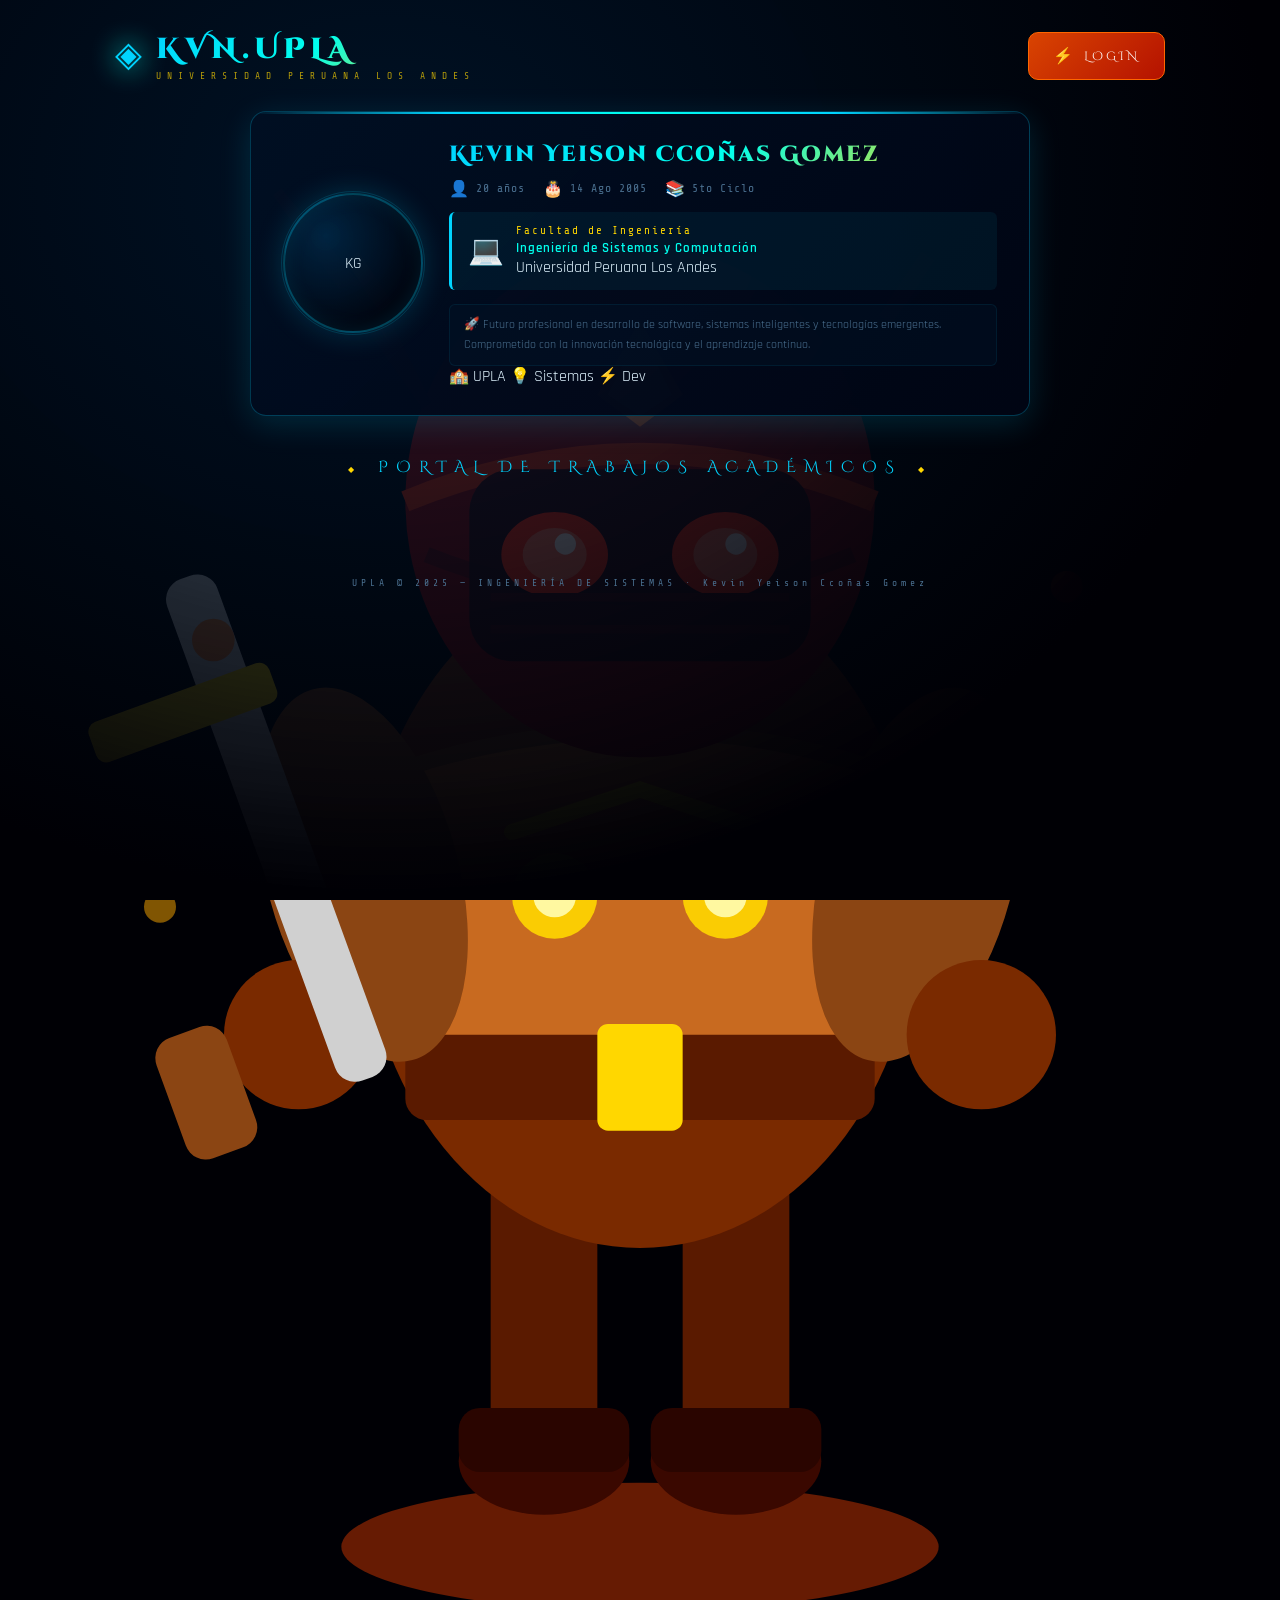
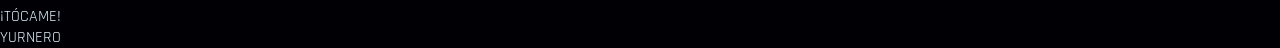
==== commit d67c1f45: "Add files via upload" ====
--- a/index (1).html
+++ b/index (1).html
@@ -13,14 +13,100 @@
 <body>
   <canvas id="particleCanvas"></canvas>
 
-  <!-- ══════════════════════════════════════════
-       TRANSITION OVERLAY
-  ══════════════════════════════════════════ -->
+  <!-- TRANSITION OVERLAY -->
   <div class="transition-overlay" id="transitionOverlay">
     <div class="transition-content">
       <div class="transition-rune">◈</div>
       <div class="transition-text" id="transitionText">CARGANDO...</div>
     </div>
+  </div>
+
+  <!-- ══════════════════════════════════════════
+       JUGGERNAUT BOT — VISIBLE Y MEJORADO
+  ══════════════════════════════════════════ -->
+  <div id="juggBot" onclick="window.juggToggle && window.juggToggle()" title="¡Habla con Yurnero!">
+    <!-- Aura de poder -->
+    <div class="jugg-aura-ring"></div>
+    <!-- Sprite del Juggernaut -->
+    <div id="juggSprite">
+      <svg viewBox="0 0 120 150" xmlns="http://www.w3.org/2000/svg" class="jugg-svg">
+        <!-- Sombra/Glow base -->
+        <ellipse cx="60" cy="145" rx="28" ry="6" fill="#ff4400" opacity="0.4"/>
+        <!-- Piernas -->
+        <rect x="46" y="108" width="10" height="28" rx="4" fill="#5a1a00"/>
+        <rect x="64" y="108" width="10" height="28" rx="4" fill="#5a1a00"/>
+        <!-- Botas -->
+        <ellipse cx="51" cy="137" rx="8" ry="5" fill="#3a0800"/>
+        <ellipse cx="69" cy="137" rx="8" ry="5" fill="#3a0800"/>
+        <!-- Detalle bota -->
+        <rect x="43" y="132" width="16" height="6" rx="2" fill="#2a0500"/>
+        <rect x="61" y="132" width="16" height="6" rx="2" fill="#2a0500"/>
+        <!-- Cuerpo/Armadura -->
+        <ellipse cx="60" cy="85" rx="26" ry="32" fill="#7a2a00"/>
+        <!-- Pecho armadura -->
+        <path d="M38 72 Q60 65 82 72 L82 98 Q60 106 38 98 Z" fill="#c86a20" stroke="#8B4513" stroke-width="1.5"/>
+        <!-- Detalles pecho -->
+        <path d="M48 78 L60 74 L72 78" fill="none" stroke="#ffd700" stroke-width="1.5" stroke-linecap="round"/>
+        <circle cx="52" cy="84" r="4" fill="#ffd700" opacity="0.9"/>
+        <circle cx="68" cy="84" r="4" fill="#ffd700" opacity="0.9"/>
+        <circle cx="52" cy="84" r="2" fill="#fff8a0"/>
+        <circle cx="68" cy="84" r="2" fill="#fff8a0"/>
+        <!-- Cinturón -->
+        <rect x="38" y="97" width="44" height="8" rx="2" fill="#5a1a00"/>
+        <rect x="56" y="96" width="8" height="10" rx="1" fill="#ffd700"/>
+        <!-- Brazos -->
+        <ellipse cx="34" cy="82" rx="9" ry="18" fill="#8B4513" transform="rotate(-15 34 82)"/>
+        <ellipse cx="86" cy="82" rx="9" ry="18" fill="#8B4513" transform="rotate(15 86 82)"/>
+        <!-- Manos -->
+        <circle cx="28" cy="97" r="7" fill="#7a2a00"/>
+        <circle cx="92" cy="97" r="7" fill="#7a2a00"/>
+        <!-- Espada - izquierda -->
+        <rect x="15" y="55" width="5" height="50" rx="2" fill="#d0d0d0" transform="rotate(-20 15 55)"/>
+        <rect x="8" y="68" width="18" height="4" rx="1" fill="#ffd700" transform="rotate(-20 8 68)"/>
+        <rect x="14" y="98" width="7" height="12" rx="2" fill="#8B4513" transform="rotate(-20 14 98)"/>
+        <!-- Cabeza/Casco -->
+        <ellipse cx="60" cy="47" rx="22" ry="24" fill="#8B0000"/>
+        <!-- Casco detalles -->
+        <path d="M38 47 Q60 38 82 47" fill="none" stroke="#cc2200" stroke-width="2"/>
+        <path d="M40 52 Q60 60 80 52" fill="none" stroke="#660000" stroke-width="1.5"/>
+        <!-- Cuernos -->
+        <path d="M40 38 L26 18 L36 30 Z" fill="#8B0000" stroke="#550000" stroke-width="1"/>
+        <path d="M80 38 L94 18 L84 30 Z" fill="#8B0000" stroke="#550000" stroke-width="1"/>
+        <!-- Detalle cuernos -->
+        <line x1="33" y1="24" x2="37" y2="30" stroke="#aa2200" stroke-width="1.5"/>
+        <line x1="87" y1="24" x2="83" y2="30" stroke="#aa2200" stroke-width="1.5"/>
+        <!-- Máscara facial -->
+        <rect x="44" y="44" width="32" height="18" rx="4" fill="#2a0000" opacity="0.9"/>
+        <!-- Ojos brillantes -->
+        <ellipse cx="52" cy="52" rx="5" ry="4" fill="#ff2200"/>
+        <ellipse cx="68" cy="52" rx="5" ry="4" fill="#ff2200"/>
+        <ellipse cx="52" cy="52" rx="3" ry="2.5" fill="#ff6644"/>
+        <ellipse cx="68" cy="52" rx="3" ry="2.5" fill="#ff6644"/>
+        <circle cx="53" cy="51" r="1" fill="#ffffff" opacity="0.8"/>
+        <circle cx="69" cy="51" r="1" fill="#ffffff" opacity="0.8"/>
+        <!-- Rejillas máscara -->
+        <line x1="46" y1="56" x2="74" y2="56" stroke="#440000" stroke-width="0.8"/>
+        <line x1="46" y1="59" x2="74" y2="59" stroke="#440000" stroke-width="0.8"/>
+        <!-- Gema frontal del casco -->
+        <polygon points="60,30 64,37 60,40 56,37" fill="#ff4400" opacity="0.9"/>
+        <polygon points="60,31 63,37 60,39 57,37" fill="#ff8844"/>
+        <!-- Partículas de energía -->
+        <circle cx="20" cy="60" r="2" fill="#ff6600" opacity="0.7" class="jugg-particle p1"/>
+        <circle cx="100" cy="55" r="1.5" fill="#ff4400" opacity="0.6" class="jugg-particle p2"/>
+        <circle cx="15" cy="85" r="1.5" fill="#ffaa00" opacity="0.5" class="jugg-particle p3"/>
+        <circle cx="105" cy="80" r="2" fill="#ff6600" opacity="0.6" class="jugg-particle p4"/>
+      </svg>
+      <!-- Indicador de click -->
+      <div class="jugg-click-hint">¡TÓCAME!</div>
+    </div>
+    <!-- Burbuja de diálogo -->
+    <div id="juggBubble" style="display:none;">
+      <div id="juggText"></div>
+      <button class="jugg-close" onclick="event.stopPropagation(); window.juggCloseBubble && window.juggCloseBubble()">✕</button>
+      <div class="jugg-bubble-tail"></div>
+    </div>
+    <!-- Label nombre -->
+    <div class="jugg-name-tag">YURNERO</div>
   </div>
 
   <!-- ══════════════════════════════════════════
@@ -42,72 +128,39 @@
         </button>
       </div>
 
-      <!-- INFO PERSONAL MEJORADA -->
+      <!-- INFO PERSONAL -->
       <div class="student-info-card">
-        <!-- Avatar con foto de perfil -->
-        <div class="student-avatar" onclick="document.getElementById('avatarFileInput').click()" title="Haz clic para cambiar tu foto">
-          <img id="profilePhoto" class="profile-photo" src="" alt="Foto de perfil"
-               style="display:none; width:100%; height:100%; object-fit:cover; border-radius:50%;">
-          <div class="juggernaut-guide" id="juggDefaultAvatar">
-            <svg viewBox="0 0 100 120" xmlns="http://www.w3.org/2000/svg">
-              <ellipse cx="50" cy="70" rx="22" ry="28" fill="#8B4513" opacity="0.9"/>
-              <path d="M35 60 Q50 55 65 60 L65 80 Q50 85 35 80 Z" fill="#CD853F" stroke="#8B4513" stroke-width="1.5"/>
-              <circle cx="45" cy="68" r="3" fill="#FFD700"/>
-              <circle cx="55" cy="68" r="3" fill="#FFD700"/>
-              <ellipse cx="50" cy="40" rx="18" ry="20" fill="#8B0000" opacity="0.95"/>
-              <path d="M40 35 Q50 30 60 35" fill="none" stroke="#FF4500" stroke-width="2" stroke-linecap="round"/>
-              <rect x="42" y="38" width="16" height="12" rx="2" fill="#4B0000" opacity="0.8"/>
-              <circle cx="46" cy="44" r="2.5" fill="#FF6347" opacity="0.9"/>
-              <circle cx="54" cy="44" r="2.5" fill="#FF6347" opacity="0.9"/>
-              <path d="M35 35 L28 25 L33 32" fill="#8B0000" stroke="#4B0000" stroke-width="1"/>
-              <path d="M65 35 L72 25 L67 32" fill="#8B0000" stroke="#4B0000" stroke-width="1"/>
-              <line x1="70" y1="50" x2="85" y2="35" stroke="#C0C0C0" stroke-width="3" stroke-linecap="round"/>
-              <path d="M85 35 L88 32 L86 38" fill="#FFD700"/>
-              <rect x="68" y="48" width="4" height="8" rx="1" fill="#8B4513"/>
-              <ellipse cx="32" cy="65" rx="6" ry="12" fill="#CD853F" transform="rotate(-20 32 65)"/>
-              <ellipse cx="68" cy="65" rx="6" ry="12" fill="#CD853F" transform="rotate(20 68 65)"/>
-              <rect x="42" y="90" width="7" height="20" rx="3" fill="#8B4513"/>
-              <rect x="51" y="90" width="7" height="20" rx="3" fill="#8B4513"/>
-              <ellipse cx="45" cy="110" rx="5" ry="4" fill="#4B0000"/>
-              <ellipse cx="55" cy="110" rx="5" ry="4" fill="#4B0000"/>
-              <circle cx="50" cy="60" r="35" fill="none" stroke="#FF4500" stroke-width="0.5" opacity="0.3" class="jugg-aura"/>
-            </svg>
-          </div>
-          <div class="avatar-upload-hint" id="avatarHint">
-            <span>📷</span>
-            CAMBIAR FOTO
-          </div>
-          <input type="file" id="avatarFileInput" accept="image/*" onchange="handleAvatarUpload(this)">
-        </div>
-
+        <div class="student-avatar" id="landingAvatarWrap">
+          <div class="avatar-img-wrapper" id="landingAvatar">
+            <img id="landingAvatarImg" src="" alt="" style="display:none;width:100%;height:100%;object-fit:cover;border-radius:50%;">
+            <div class="avatar-placeholder" id="landingAvatarPlaceholder">
+              <span>KG</span>
+            </div>
+          </div>
+          <div class="avatar-ring"></div>
+        </div>
         <div class="student-details">
           <h2 class="student-name">Kevin Yeison Ccoñas Gomez</h2>
-
-          <!-- Badges de info -->
-          <div class="meta-badges">
-            <span class="meta-badge meta-badge-blue">👤 20 años</span>
-            <span class="meta-badge meta-badge-gold">🎂 14 Ago 2005</span>
-            <span class="meta-badge meta-badge-green">📚 5to Ciclo</span>
-            <span class="meta-badge meta-badge-orange">🎓 UPLA</span>
-          </div>
-
+          <div class="student-meta">
+            <div class="meta-item"><span class="meta-icon">👤</span> 20 años</div>
+            <div class="meta-item"><span class="meta-icon">🎂</span> 14 Ago 2005</div>
+            <div class="meta-item"><span class="meta-icon">📚</span> 5to Ciclo</div>
+          </div>
           <div class="student-career">
             <div class="career-icon">💻</div>
             <div>
-              <div class="career-faculty">Facultad de Ingeniería — UPLA</div>
+              <div class="career-faculty">Facultad de Ingeniería</div>
               <div class="career-name">Ingeniería de Sistemas y Computación</div>
+              <div class="career-university">Universidad Peruana Los Andes</div>
             </div>
           </div>
-
           <div class="student-vision">
             <p>🚀 Futuro profesional en desarrollo de software, sistemas inteligentes y tecnologías emergentes. Comprometido con la innovación tecnológica y el aprendizaje continuo.</p>
           </div>
-
-          <!-- Link de URL/portafolio -->
-          <div id="studentUrlWrap" style="display:none; margin-top:8px;">
-            <a id="studentUrlLink" class="student-url-link" href="#" target="_blank" rel="noopener">
-              🔗 <span id="studentUrlText">mi-portafolio.com</span>
-            </a>
+          <div class="student-badges">
+            <span class="badge-item">🏫 UPLA</span>
+            <span class="badge-item">💡 Sistemas</span>
+            <span class="badge-item">⚡ Dev</span>
           </div>
         </div>
       </div>
@@ -119,13 +172,13 @@
       </div>
 
       <div class="landing-footer">
-        UPLA © 2025 — INGENIERÍA DE SISTEMAS
-      </div>
-    </div>
-  </div>
-
-  <!-- ══════════════════════════════════════════
-       PUBLIC MODAL (ver archivos sin login)
+        UPLA © 2025 — INGENIERÍA DE SISTEMAS · Kevin Yeison Ccoñas Gomez
+      </div>
+    </div>
+  </div>
+
+  <!-- ══════════════════════════════════════════
+       PUBLIC MODAL
   ══════════════════════════════════════════ -->
   <div class="modal-overlay" id="publicModal">
     <div class="modal-box" id="publicModalBox">
@@ -153,6 +206,30 @@
   </div>
 
   <!-- ══════════════════════════════════════════
+       FILE PREVIEW MODAL
+  ══════════════════════════════════════════ -->
+  <div class="modal-overlay" id="filePreviewModal" style="display:none;z-index:5000;">
+    <div class="modal-box file-preview-box">
+      <div class="modal-header">
+        <div class="modal-title-wrap">
+          <span id="previewFileIcon" style="font-size:1.4rem;">📄</span>
+          <div>
+            <div class="modal-title" id="previewFileName" style="font-size:.82rem;">ARCHIVO</div>
+            <div class="modal-sub" id="previewFileMeta"></div>
+          </div>
+        </div>
+        <div style="display:flex;gap:8px;align-items:center;">
+          <button class="btn-fa btn-dl" id="previewDownloadBtn" onclick="previewDownload()">⬇ DESCARGAR</button>
+          <button class="modal-close" onclick="closeFilePreview()">✕</button>
+        </div>
+      </div>
+      <div class="preview-content" id="previewContent">
+        <div class="preview-loading">Cargando vista previa...</div>
+      </div>
+    </div>
+  </div>
+
+  <!-- ══════════════════════════════════════════
        LOGIN SCREEN
   ══════════════════════════════════════════ -->
   <div class="screen" id="loginScreen">
@@ -195,12 +272,6 @@
               <div class="form-group">
                 <label>CONFIRMAR CONTRASEÑA</label>
                 <input type="password" id="regPass2" placeholder="Repite tu contraseña">
-              </div>
-              <div class="form-group">
-                <label>URL / PORTAFOLIO <span style="opacity:.5;font-size:.6rem;">(opcional)</span></label>
-                <div class="url-input-wrap">
-                  <input type="url" id="regUrl" placeholder="https://tu-sitio.com o deja vacío">
-                </div>
               </div>
               <div class="form-group">
                 <label>ROL</label>
@@ -217,6 +288,18 @@
                   </div>
                 </div>
               </div>
+              <!-- FOTO DE PERFIL AL REGISTRAR -->
+              <div class="form-group">
+                <label>FOTO DE PERFIL <span style="opacity:.5;font-size:.7rem;">(opcional)</span></label>
+                <div class="avatar-upload-zone" id="avatarUploadZone" onclick="document.getElementById('avatarFileInput').click()">
+                  <img id="avatarPreviewImg" src="" alt="" style="display:none;width:60px;height:60px;border-radius:50%;object-fit:cover;">
+                  <div id="avatarUploadHint">
+                    <div style="font-size:2rem;opacity:.4;">📷</div>
+                    <div style="font-size:.72rem;color:var(--text-dim);margin-top:4px;">Clic para subir foto</div>
+                  </div>
+                  <input type="file" id="avatarFileInput" accept="image/*" style="display:none;" onchange="previewAvatarUpload(this)">
+                </div>
+              </div>
               <div class="error-msg" id="registerError"></div>
               <button class="btn-arcana" onclick="handleRegister()">✦ CREAR CUENTA</button>
             </div>
@@ -229,7 +312,7 @@
   </div>
 
   <!-- ══════════════════════════════════════════
-       MAIN SCREEN (admin/viewer)
+       MAIN SCREEN
   ══════════════════════════════════════════ -->
   <div class="screen" id="mainScreen">
     <div class="main-header">
@@ -239,9 +322,11 @@
         <button class="btn-hdr btn-hdr-share" id="btnShare" onclick="openShareModal()" style="display:none;">📤 COMPARTIR</button>
         <button class="btn-hdr btn-hdr-sync" id="btnSync" onclick="doViewerSync()" style="display:none;">🔄 SYNC</button>
         <button class="btn-hdr btn-hdr-import" id="btnImport" style="display:none;">📥 IMPORTAR</button>
-        <!-- Foto de perfil en header -->
-        <img id="headerProfilePhoto" class="header-avatar" src="" alt="Perfil" onclick="document.getElementById('avatarFileInput').click()" title="Cambiar foto de perfil">
-        <div class="user-badge" id="userBadge">
+        <!-- User badge con foto -->
+        <div class="user-badge" id="userBadge" style="display:flex;align-items:center;gap:7px;">
+          <div class="header-avatar-wrap" id="headerAvatarWrap" style="display:none;">
+            <img id="headerAvatarImg" src="" alt="" style="width:28px;height:28px;border-radius:50%;object-fit:cover;border:1px solid var(--arcana-blue);">
+          </div>
           <span id="headerCrown"></span>
           <span id="headerUsername">USUARIO</span>
         </div>
@@ -252,6 +337,31 @@
     <div class="main-content">
       <h2 class="section-title">MIS UNIDADES</h2>
       <div class="units-grid" id="unitsGrid"></div>
+    </div>
+  </div>
+
+  <!-- ══════════════════════════════════════════
+       UNIT MODAL
+  ══════════════════════════════════════════ -->
+  <div class="modal-overlay" id="unitModal">
+    <div class="modal-box" id="modalBox">
+      <div class="modal-header">
+        <div class="modal-title-wrap">
+          <div class="modal-dome-mini" id="modalDomeMini">I</div>
+          <div>
+            <div class="modal-title" id="modalTitle">UNIDAD I</div>
+            <div class="modal-sub" id="modalSub">PRIMERA UNIDAD</div>
+          </div>
+        </div>
+        <button class="modal-close" onclick="closeModal()">✕</button>
+      </div>
+      <div class="week-tabs" id="weekTabs">
+        <div class="week-tab active" onclick="switchWeek(1)">SEMANA 1</div>
+        <div class="week-tab" onclick="switchWeek(2)">SEMANA 2</div>
+        <div class="week-tab" onclick="switchWeek(3)">SEMANA 3</div>
+        <div class="week-tab" onclick="switchWeek(4)">SEMANA 4</div>
+      </div>
+      <div class="modal-body" id="modalBody"></div>
     </div>
   </div>
 
@@ -277,7 +387,6 @@
     <div class="share-box">
       <h3>📤 COMPARTIR SISTEMA</h3>
       <p>Exporta una copia de seguridad de todos los archivos y metadatos del sistema.</p>
-      
       <div class="share-section s-admin">
         <h4>♛ PARA ADMINISTRADORES</h4>
         <div class="share-steps">
@@ -286,129 +395,46 @@
           <strong>3.</strong> Ellos pueden importarlo desde su panel
         </div>
       </div>
-
       <div class="share-section s-viewer">
         <h4>👁 PARA VISUALIZADORES</h4>
         <div class="share-steps">
           Usa el botón <strong>SYNC</strong> en el header para actualizar tus archivos desde la base de datos.
         </div>
       </div>
-
       <div class="status-line" id="shareStatusLine"></div>
-
       <button class="btn-push" onclick="exportJsonDownload()">📦 DESCARGAR BACKUP</button>
       <button class="btn-close-share" onclick="closeShareModal()">✕ CERRAR</button>
     </div>
   </div>
 
-  <!-- ══════════════════════════════════════════
-       UNIT MODAL (admin/viewer)
-  ══════════════════════════════════════════ -->
-  <div class="modal-overlay" id="unitModal">
-    <div class="modal-box" id="modalBox">
-      <div class="modal-header">
-        <div class="modal-title-wrap">
-          <div class="modal-dome-mini" id="modalDomeMini">I</div>
-          <div>
-            <div class="modal-title" id="modalTitle">UNIDAD I</div>
-            <div class="modal-sub" id="modalSub">PRIMERA UNIDAD</div>
-          </div>
-        </div>
-        <button class="modal-close" onclick="closeModal()">✕</button>
-      </div>
-      <div class="week-tabs" id="weekTabs">
-        <div class="week-tab active" onclick="switchWeek(1)">SEMANA 1</div>
-        <div class="week-tab" onclick="switchWeek(2)">SEMANA 2</div>
-        <div class="week-tab" onclick="switchWeek(3)">SEMANA 3</div>
-        <div class="week-tab" onclick="switchWeek(4)">SEMANA 4</div>
-      </div>
-      <div class="modal-body" id="modalBody"></div>
-    </div>
-  </div>
-
-  <!-- ══════════════════════════════════════════
-       TOAST
-  ══════════════════════════════════════════ -->
+  <!-- TOAST -->
   <div class="toast" id="toast"></div>
 
+  <!-- PROFILE PHOTO CHANGE BUTTON (visible when logged in) -->
+  <div id="changeAvatarBtn" style="display:none;position:fixed;bottom:90px;right:20px;z-index:999;">
+    <button class="btn-change-avatar" onclick="openAvatarChangeModal()" title="Cambiar foto de perfil">📷</button>
+  </div>
+
+  <!-- AVATAR CHANGE MODAL -->
+  <div class="edit-overlay" id="avatarChangeOverlay" style="display:none;">
+    <div class="edit-box" style="max-width:360px;">
+      <h3>📷 CAMBIAR FOTO DE PERFIL</h3>
+      <div class="avatar-upload-zone" id="avatarChangeZone" style="margin-bottom:12px;" onclick="document.getElementById('avatarChangeFileInput').click()">
+        <img id="avatarChangePrevImg" src="" alt="" style="display:none;width:80px;height:80px;border-radius:50%;object-fit:cover;margin:0 auto;">
+        <div id="avatarChangeHint">
+          <div style="font-size:2.2rem;opacity:.4;">📷</div>
+          <div style="font-size:.73rem;color:var(--text-dim);margin-top:6px;">Clic para seleccionar imagen</div>
+        </div>
+        <input type="file" id="avatarChangeFileInput" accept="image/*" style="display:none;" onchange="previewAvatarChange(this)">
+      </div>
+      <div class="edit-actions">
+        <button class="btn-save" onclick="saveAvatarChange()">💾 GUARDAR FOTO</button>
+        <button class="btn-cancel" onclick="closeAvatarChangeModal()">✕ CANCELAR</button>
+      </div>
+    </div>
+  </div>
+
   <script src="script.js"></script>
-
-  <!-- ══════════════════════════════════════════
-       FOTO DE PERFIL — Script local (no toca supabase)
-  ══════════════════════════════════════════ -->
-  <script>
-    // ── Foto de perfil (localStorage) ────────────────────
-    (function() {
-      const STORAGE_KEY = 'kvn_profile_photo';
-      const STORAGE_URL = 'kvn_profile_url';
-
-      function loadSavedPhoto() {
-        const saved = localStorage.getItem(STORAGE_KEY);
-        if (saved) applyPhoto(saved);
-        const savedUrl = localStorage.getItem(STORAGE_URL);
-        if (savedUrl) applyUrl(savedUrl);
-      }
-
-      function applyPhoto(dataUrl) {
-        const ph = document.getElementById('profilePhoto');
-        const def = document.getElementById('juggDefaultAvatar');
-        const hph = document.getElementById('headerProfilePhoto');
-
-        if (ph) { ph.src = dataUrl; ph.style.display = 'block'; }
-        if (def) def.style.display = 'none';
-        if (hph) { hph.src = dataUrl; hph.classList.add('visible'); }
-      }
-
-      function applyUrl(url) {
-        const wrap = document.getElementById('studentUrlWrap');
-        const link = document.getElementById('studentUrlLink');
-        const txt  = document.getElementById('studentUrlText');
-        if (!wrap || !link || !txt) return;
-        link.href = url.startsWith('http') ? url : 'https://' + url;
-        txt.textContent = url.replace(/^https?:\/\//, '');
-        wrap.style.display = 'block';
-      }
-
-      window.handleAvatarUpload = function(input) {
-        const file = input.files[0];
-        if (!file) return;
-        if (!file.type.startsWith('image/')) {
-          alert('Solo se permiten imágenes.');
-          return;
-        }
-        const reader = new FileReader();
-        reader.onload = function(e) {
-          const dataUrl = e.target.result;
-          localStorage.setItem(STORAGE_KEY, dataUrl);
-          applyPhoto(dataUrl);
-          if (window.juggSay) {
-            window.juggSay('¡Foto actualizada! Ahora tienes cara de guerrero. ⚔', false);
-            setTimeout(() => { const b = document.getElementById('juggBubble'); if(b) b.classList.add('hide'); }, 4000);
-          }
-        };
-        reader.readAsDataURL(file);
-        input.value = '';
-      };
-
-      // Guardar URL desde el campo de registro
-      const origHandleRegister = window.handleRegister;
-      // Hook para guardar la URL después del registro exitoso
-      document.addEventListener('DOMContentLoaded', () => {
-        const regUrlInput = document.getElementById('regUrl');
-        if (regUrlInput) {
-          regUrlInput.addEventListener('blur', () => {
-            const val = regUrlInput.value.trim();
-            if (val) {
-              localStorage.setItem(STORAGE_URL, val);
-              applyUrl(val);
-            }
-          });
-        }
-        loadSavedPhoto();
-      });
-    })();
-  </script>
-
   <script src="jugg-guide.js"></script>
 </body>
 </html>
